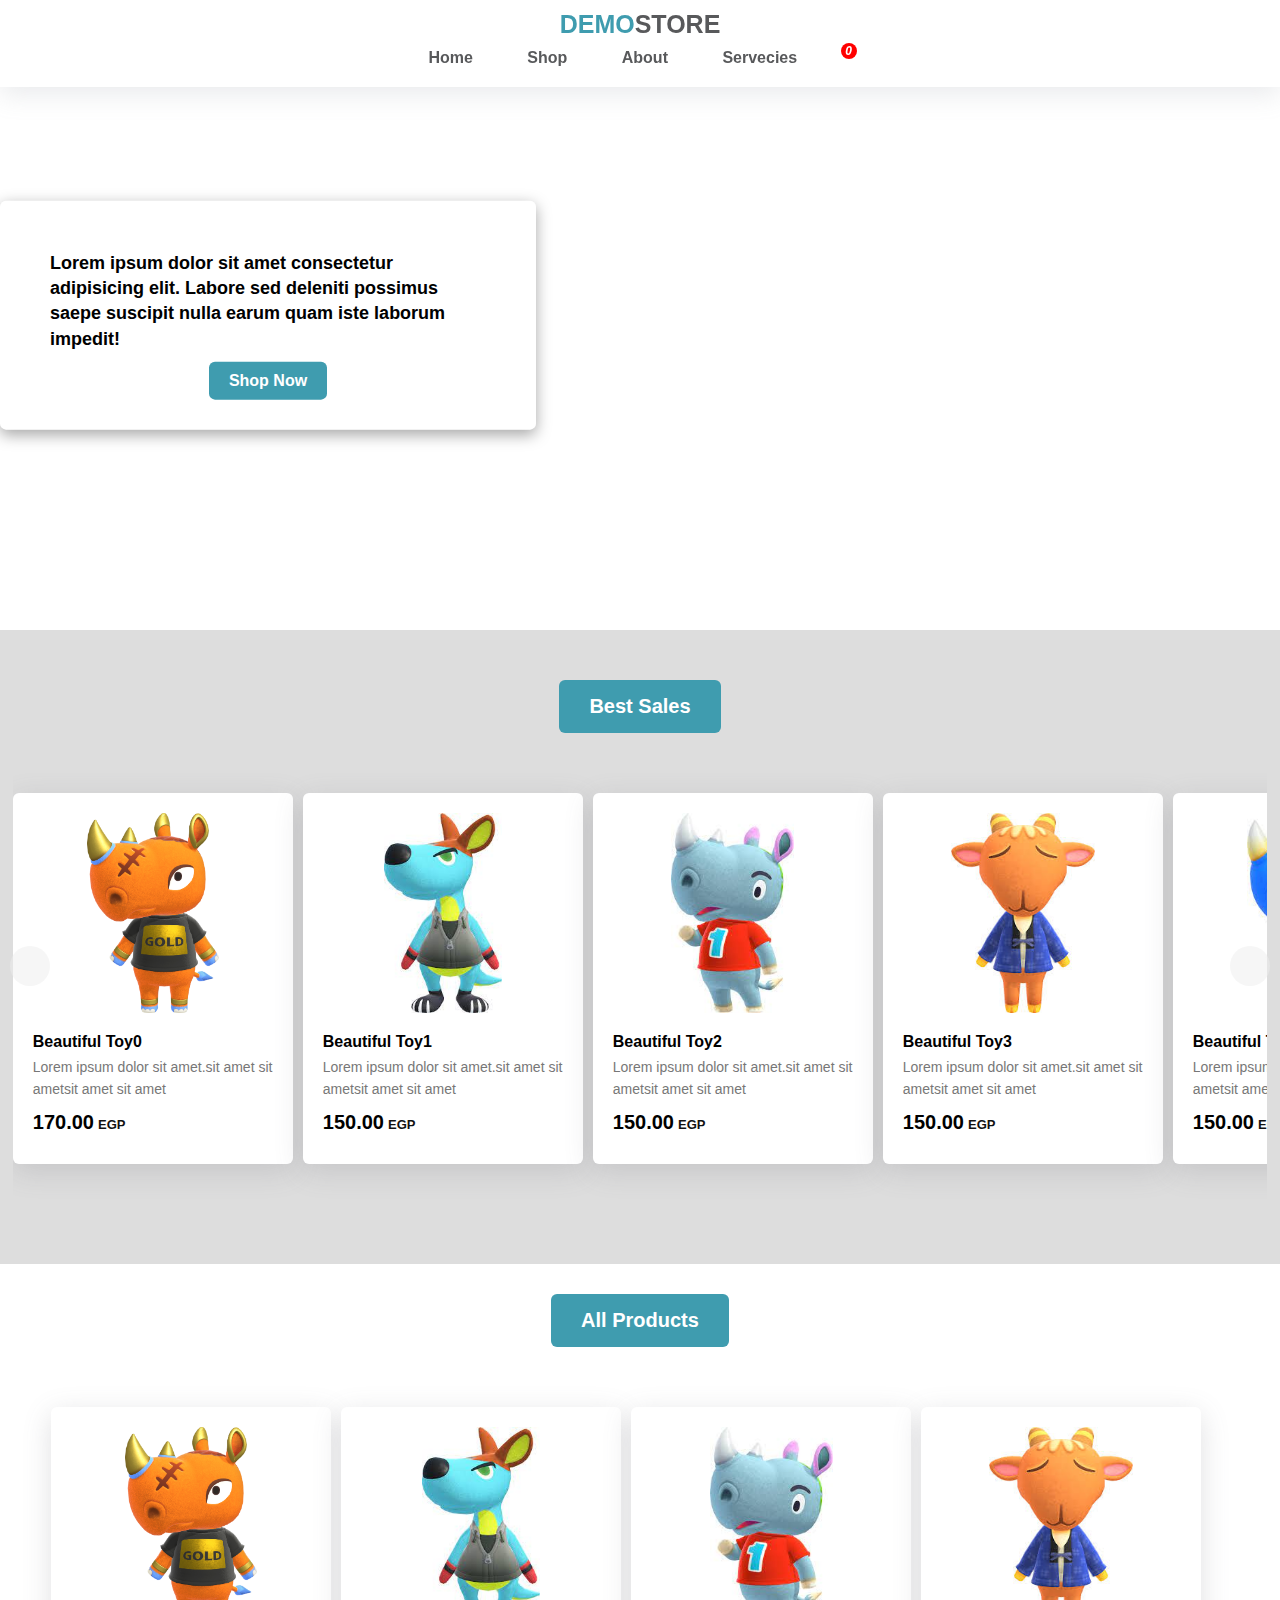
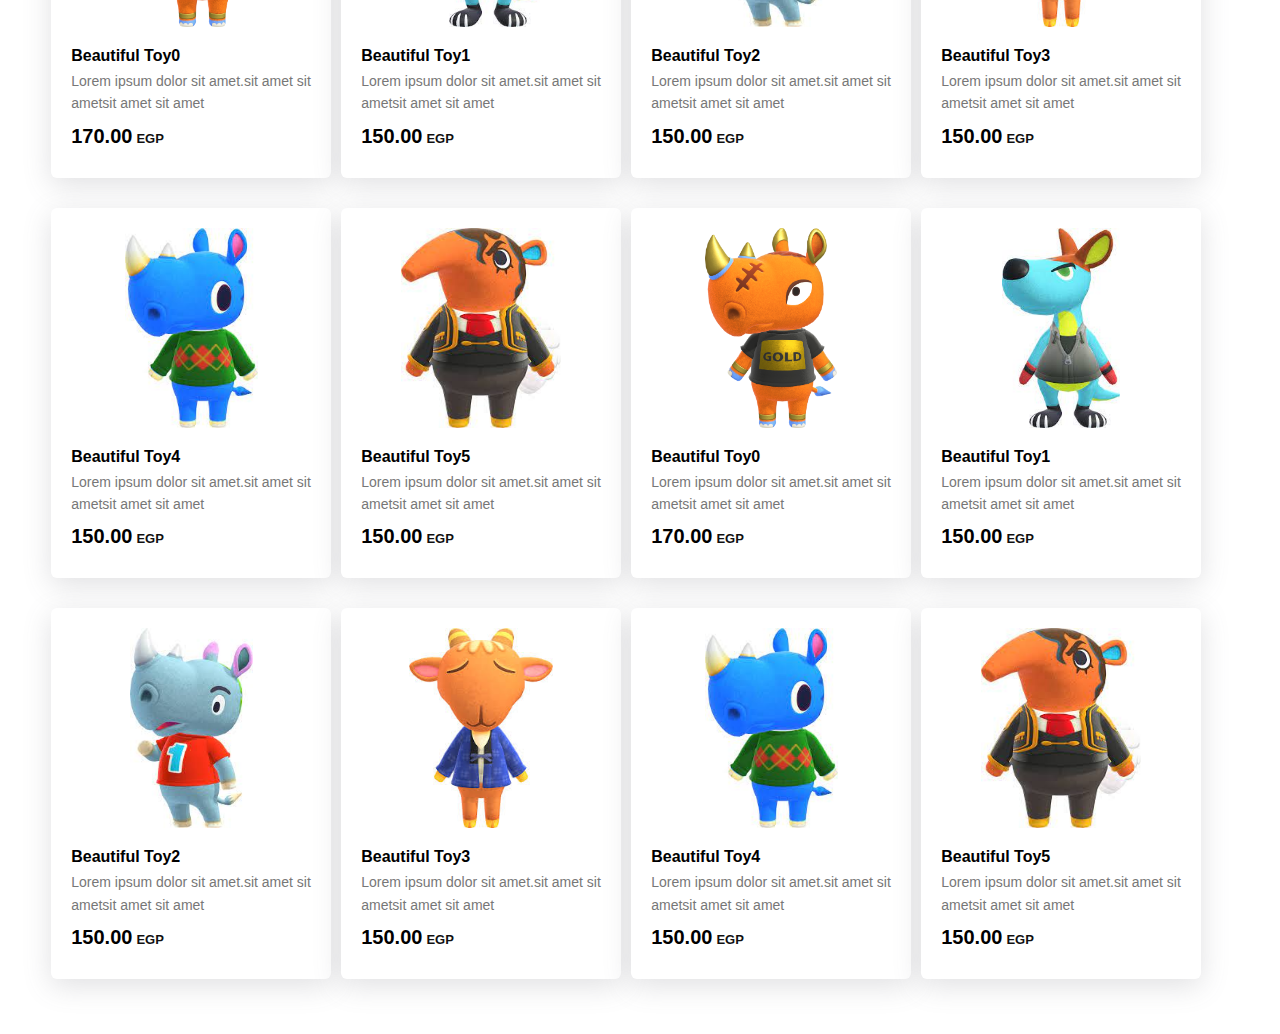
==== index.html @ b31e393c "all files" ====
<!DOCTYPE html>
<html lang="en">

<head>
    <meta charset="UTF-8">
    <meta http-equiv="X-UA-Compatible" content="IE=edge">
    <meta name="viewport" content="width=device-width, initial-scale=1.0">
    <link rel="stylesheet" href="https://cdnjs.cloudflare.com/ajax/libs/font-awesome/6.2.1/css/all.min.css"
        integrity="sha512-MV7K8+y+gLIBoVD59lQIYicR65iaqukzvf/nwasF0nqhPay5w/9lJmVM2hMDcnK1OnMGCdVK+iQrJ7lzPJQd1w=="
        crossorigin="anonymous" referrerpolicy="no-referrer" />
    <link rel="stylesheet" href="./maincss/index.css">
    <title>Document</title>
</head>

<body>
    <div class="header">
        <a href="#" class="logo"><span>Demo</span>Store</a>
        <ul>
            <li><a href="index.html">Home</a></li>
            <li><a href="#">Shop</a></li>
            <li><a href="#">About</a></li>
            <li><a href="#">Servecies</a></li>
            
            <li><a href="#" class="cart-header ">
                 <i class="fa-solid fa-cart-shopping cart">
                    <span class="number-of-cart cart ">0</span>
                 </i></a>

            </li>
        </ul>
    </div>
    <div class="sec">
        <div class="text">
            <p>Lorem ipsum dolor sit amet consectetur adipisicing elit. Labore sed deleniti possimus saepe suscipit
                nulla earum quam iste laborum impedit!</p>
            <button class="shop-now">Shop Now</button>
        </div>

    </div>
    <div class="products-holder">
        <a href="#" class="best">Best Sales</a>
        <div class="products">
        </div>
        <i class="fa-solid fa-chevron-left left arrows "></i>
        <i class="fa-solid fa-chevron-right right arrows"></i>
    </div>
    <div class="quick-view">



    </div>
    <div class="main-cart">
        <span class="close" onclick="closeSideSection()">
            <i class="fa-solid fa-xmark "></i>
        </span>
        <div class="cart-items"></div>
        <div class="sub-total">
            <div class="total-info">
                <h1>Subtotal:</h1>
                <h1 class="final-total"></h1>
            </div>
            <hr>
            <div class="checkOut">
                <a  class="new">View Full Cart</a>
            </div>
        </div>

    </div>
    <div class="overlay" onclick="closeSideSection()"></div>
    <!-- <div class="products ">

    </div> -->

   <div class="clothes-sec">
       <button class="infoSec">All Products</button>
       <div class="products">
        
    </div>
   </div>
    <script>
        document.querySelector("a.cart-header").onclick=(e)=>{
            e.preventDefault();
        }
    </script>
    <script src="./mainjs/index.js"></script>

</body>

</html>
---- maincss/index.css ----
* {
  padding: 0;
  margin: 0;
  box-sizing: border-box;
  font-family: sans-serif;
}
html {
  scroll-behavior: smooth;
}

.header {
  display: flex;
  align-items: center;
  justify-content: space-between;
  padding: 10px 0;
  z-index: 1;
  background-color: #fff;
  margin: auto;
  flex-direction: column;
  box-shadow: rgba(149, 157, 165, 0.2) 0px 8px 24px;
  transition: 0.2s;
  position: fixed;
  top: 0;
  left: 0;
  width: 100%;
}
.header ul li a i {
  font-size: 22px;
  position: relative;
}

.header ul li a i .number-of-cart {
  position: absolute;
  background-color: red;
  width: 13px;
  height: 13px;
  border-radius: 50%;
  right: -5px;
  top: -10px;
  color: white;
  font-size: 12px;
  display: flex;
  align-items: center;
  justify-content: center;
  padding: 8px;
}
.logo {
  text-transform: uppercase;
  font-weight: 800;
  font-size: 25px;
  color: #58595b;
  margin-bottom: 10px;
}
.logo span {
  color: #3f9caf;
}

a {
  color: #58595b;
  text-decoration: none;
}
.header ul li {
  display: inline-block;
  margin: 0 25px 10px;
  font-weight: 600;
  position: relative;
}
@media (max-width: 767px) {
  .header {
    width: 100%;
  }
  .header ul {
    width: fit-content;
  }
  .header ul li {
    margin: 0 10px 5px;
    font-size: 15px;
  }
}
.sec {
  background-image: url(.//profitable-ecommerce-ideas.png);
  background-size: cover;

  width: 100%;
  height: 70vh;
  margin: auto;
  position: relative;
}
.sec .shape-1 {
  clip-path: polygon(25% 0%, 75% 0%, 100% 51%, 75% 100%, 19% 100%, 0% 50%);
}
@media (max-width: 767px) {
  .sec {
    width: 100%;
  }
  .sec .text {
    width: 90%;
    margin: auto;
    left: 50%;
    transform: translate(-50%, -50%);
    top: 50%;
  }
}
.text {
  width: 536px;
  top: 50%;
  transform: translateY(-50%);
  background-color: rgb(255 255 255 / 25%);
  padding: 50px 50px;
  position: absolute;
  color: black;
  line-height: 1.4;
  font-size: 18px;
  font-weight: 600;
  border-radius: 6px;
  box-shadow: rgba(0, 0, 0, 0.35) 0px 5px 15px;
}

.shop-now {
  border: none;
  outline: none;
  display: block;
  width: fit-content;
  margin: auto;
  padding: 10px 20px;
  border-radius: 6px;
  background-color: #3f9caf;
  color: white;
  font-weight: 800;
  font-size: 16px;
  text-transform: capitalize;
  margin-top: 10px;
  margin-bottom: -20px;
  cursor: pointer;
}

.products {
  /* padding: 0 15px; */
  margin-top: 50px;
  display: flex;
  overflow-y: auto;
  scroll-behavior: smooth;
  margin: auto;
  width: 98%;
  gap: 10px;
}
@media (max-width: 767px) {
  .products {
    width: 80%;
  }
}
/* @media (max-width: 991px) {
  .products {
   
  }
} */
.products::-webkit-scrollbar {
  display: none;
}
.products .box {
  padding: 20px;
  position: relative;
  box-shadow: rgba(100, 100, 111, 0.2) 0px 7px 29px 0px;
  /* flex-basis: 33%; */
  margin-top: 20px;
  margin-bottom: 50px;
  background-color: #fff;
  border-radius: 6px;
  flex: 0 0 auto;
  width: 280px;
  overflow: hidden;
}
.products .img {
  width: 80%;
  height: 200px;
  display: flex;
  align-items: center;
  justify-content: center;
  position: relative;
  margin: auto;
}
.products .img img {
  max-width: 90%;
  max-height: 100%;
}
.products .info {
  margin-top: 20px;
}
.products .info h2 {
  font-size: 16px;
  font-weight: 600;
  margin-bottom: 5px;
  text-transform: capitalize;
}
.products .info p {
  font-size: 14px;
  line-height: 1.6;
  color: #777;
}
.products .info span small {
  color: #111;
  font-size: 13px;
  margin-left: 4px;
}
.products-holder .best {
  display: block;
  width: fit-content;
  margin: auto;
  padding: 15px 30px;
  background-color: #3f9caf;
  color: #fff !important;
  border-radius: 6px;

  margin-bottom: 40px;
  font-weight: 600;
  font-size: 20px;
}
.products .info span {
  font-size: 20px;
  font-weight: 600;
  margin-bottom: 10px;
  margin-top: 10px;
  display: inline-block;
}
.products .info .cart {
  margin-bottom: 0;
  font-size: 14px;
  font-weight: 600;
}
.products-holder {
  position: relative;
  padding: 50px 0;
  background-color: #ddd;
}

.products-holder i.left {
  left: 10px;
}
.products-holder i.right {
  right: 10px;
}

.products-holder i.arrows {
  font-size: 25px;
  background: #eee;
  width: 40px;
  height: 40px;
  border-radius: 50%;
  display: flex;
  align-items: center;
  justify-content: center;
  position: absolute;
  top: 53%;
  transform: translateY(-50%);
  opacity: 0.5;
  cursor: pointer;
}

.products-holder:hover i.arrows {
  opacity: 1;
}

.add-to-cart {
  position: absolute;
  right: -50px;
  top: 70px;
  width: 40px;

  align-items: center;
  justify-content: center;
  transition: 0.3s;
  color: black;
  font-size: 20px;
  display: flex;
  flex-direction: column;
  gap: 20px;
}
.infoSec {
  display: block;
  width: fit-content;
  margin: auto;
  padding: 15px 30px;
  background-color: #3f9caf;
  color: #fff !important;
  border-radius: 6px;
  margin-bottom: 40px;
  font-weight: 600;
  font-size: 20px;
  margin-top: 30px;
  border: none;
}
.add-to-cart i {
  box-shadow: rgba(0, 0, 0, 0.1) 0px 10px 15px -3px,
    rgba(0, 0, 0, 0.05) 0px 4px 6px -2px;
  width: 30px;
  height: 30px;
  border-radius: 50%;
  display: flex;
  align-items: center;
  justify-content: center;
  cursor: pointer;
}

.box:hover .add-to-cart {
  right: 5px;
}

.items span {
  display: none;
  background-color: #111;
  color: white;
  width: 90px;
  font-size: 13px;
  text-align: center;
  padding: 5px;
  left: -95px;
  position: absolute;
  transition: 0.3s;
}
.items span::after {
  content: "";
  border: 8px solid;
  border-color: transparent;
  border-left-color: #111;
  position: absolute;
  right: -16px;
}
.items {
  display: flex;
  align-items: center;
  justify-content: space-between;
  transition: 0.3s;
}

.items:hover span {
  display: block;
}

.quick-view,
.main-cart {
  height: 100%;
  width: 0;
  position: fixed;
  top: 0;
  right: -100px;
  background-color: #4392a8;
  z-index: 99999;
  transition: 0.3s;
  box-shadow: rgba(0, 0, 0, 0.35) 0px 5px 15px;
  overflow: auto;
}
.main-cart .content {
  background-color: white;
  margin-top: 50px;
  width: 80%;
  margin: 10px auto;
  padding: 20px;
  position: relative;
  border-radius: 6px;
}
.main-cart .content .head {
  /* display: flex;
  justify-content: space-between;
  align-items: center; */
  align-items: center;
  display: grid;
  grid-template-columns: repeat(3, 2fr);
}
.main-cart .content .head h1 {
  font-size: 18px;

  grid-area: 1/ 2 / 2 /4;
}
.main-cart .content img {
  width: 70px;
  height: 100%;
  grid-area: 1/1/3/1;
}
.main-cart .content p {
  width: 80%;
}
.main-cart .cart-items {
  margin-top: 50px;
}
.main-cart .content .inputs input {
  width: 40px;
  /* border: none; */
  /* outline: none; */
  /* background-color: #d45456; */
  padding: 3px;
  border-radius: 6px;
  border-color: #0000005e;
}
input[type="number"]::-webkit-inner-spin-button,
input[type="number"]::-webkit-outer-spin-button {
  opacity: 1;
}
.main-cart .cart-price {
  font-size: 12px;
  color: #777;
}
.main-cart .subTotal {
  display: flex;
  justify-content: space-between;
  align-items: center;
  padding: 8px 10px 0 10px;
}
.main-cart .full-price {
  font-size: 15px;
  margin-left: 10px;
}
.quick-view span.close,
.main-cart span.close {
  width: 30px;
  height: 30px;
  display: flex;
  align-items: center;
  justify-content: center;
  box-shadow: rgb(0 0 0 / 35%) 0px 5px 15px;
  background-color: #ff00006e;
  color: white;
  font-size: 25px;
  border-radius: 6px;
  position: absolute;
  left: 5px;
  cursor: pointer;
  margin-top: 5px;
}

.quick-view .content {
  display: flex;
  align-items: center;
  justify-content: center;
  width: 80%;
  margin: auto;
  margin-top: 100px;
  flex-direction: column;
  border: 1px dotted #5444;
  border-radius: 6px;
  text-align: center;
  background-color: #fff;
  padding: 30px 30px 0 30px;
  position: relative;
}
.quick-view .content::before {
  content: "";
  width: 20%;
  height: 17px;
  position: absolute;
  background: #c4ad0b;
  top: 0;
  left: -23px;
  transform: rotate(320deg);
  border: 1px solid #00000017;
}
.quick-view .content::after {
  content: "";
  width: 20%;
  height: 17px;
  position: absolute;
  background: #c4ad0b;
  top: 0;
  left: -23px;
  transform: rotate(-320deg);
  border: 1px solid #00000017;
}
.content img {
  width: 80px;
}

.content h1 {
  text-transform: capitalize;
  margin: 10px 0;
}
.content p {
  max-width: 300px;
  color: #777;
  font-size: 17px;
  line-height: 1.4;
  margin-bottom: 10px;
}
.content span {
  font-size: 25px;
  font-weight: 700;
}
.content span small {
  font-size: 13px;
  margin-left: 3px;
  color: #222;
}
.quick-view .content .info {
  max-width: 350px;
  line-height: 1.5;
}

.overlay {
  position: fixed;
  top: 0;
  left: 0;
  background-color: rgb(0 0 0 / 60%);
  width: 100%;
  height: 100%;
  cursor: pointer;
  display: none;
  z-index: 1999;
}

.btns {
  display: flex;
  width: 100%;
  padding: 20px;
  gap: 20px;
  justify-content: center;
  align-items: center;
}
button,
a,
p,
h1,
h2,
h3 {
  font-family: sans-serif;
}

.btns button {
  border: none;
  outline: none;
  background: #4392a8;
  color: white;
  padding: 12px 20px;
  font-size: 12px;
  font-weight: 600;
  font-family: sans-serif;
  border-radius: 6px;
  cursor: pointer;
}
.inputs {
  display: flex;
  align-items: center;

  grid-area: 2/2/2/4;
}
.units-numer {
  border: 1px solid;
  padding: 0 10px;
  border-radius: 6px;
  margin: 0 8px;
}
.minus {
  width: 20px;
  height: 20px;
  background: #4392a8;
  border-radius: 50%;
  display: flex;
  align-items: center;
  justify-content: center;
  color: white;
  font-size: 19px;
  font-weight: 900;
  cursor: pointer;
}
.plus {
  width: 20px;
  height: 20px;
  background: #4392a8;
  border-radius: 50%;
  display: flex;
  align-items: center;
  justify-content: center;
  color: white;
  font-size: 19px;
  font-weight: 900;
  margin-right: 8px;
  cursor: pointer;
}

.main-cart .sub-total {
  background-color: #fff;
  width: 80%;
  margin: auto;
  position: relative;
  bottom: -8px;
  left: 40%;
  transform: translateX(-50%);
  border-radius: 6px;
  padding: 10px;
  margin-bottom: 20px;
}
.total-info {
  display: flex;
  align-items: center;
  justify-content: space-between;
  margin: 10px;
}
.main-cart .sub-total h1 {
  font-size: 20px;
}

.main-cart .sub-total .final-total small {
  font-size: 14px;
  color: #222;
}

.checkOut {
  display: flex;
  align-items: center;
  justify-content: space-around;
  margin-top: 10px;
}

.checkOut a {
  background: #4392a8;
  color: white;
  padding: 8px 20px;
  border-radius: 6px;
  font-size: 14px;
  font-weight: 700;
  text-transform: uppercase;
}

.removeitemcart {
  width: 30px;
  height: 30px;
  display: flex;
  align-items: center;
  justify-content: center;
  box-shadow: rgb(0 0 0 / 35%) 0px 5px 15px;
  background-color: #4392a8;
  color: white;
  font-size: 25px;
  border-radius: 6px;
  position: absolute;
  right: 10px;
  cursor: pointer;

  top: 5px;
}

.empty {
  text-align: center;
  color: white;
}
.clothes-sec {
  height: 100vh;
}
.clothes-sec .products {
  flex-wrap: wrap;
  overflow: unset;
  width: 92%;
  margin: auto;
  padding-bottom: 55px;
}
.clothes-sec .products .box {
  margin-bottom: 0;
}
@media (max-width: 767px) {
  .clothes-sec .products {
    width: 73%;
    padding-bottom: 55px;
  }
}
@media (max-width: 991px) {
  .clothes-sec .products {
    width: 95%;
    padding-bottom: 210px;
  }
  .clothes-sec .products .box {
    margin: auto;
  }
}

/* /////cart-page///////////// */
.cart-content {
  padding: 150px 0;

  height: 100vh;
  position: relative;
}

.cont-hold-big {
  border: 1px solid #c4ad0b3d;
  flex: 1;
  padding: 15px;
  background: #fff;
  border-radius: 6px;
  box-shadow: rgba(149, 157, 165, 0.2) 0px 8px 24px;
}
.content-holder .product-cart:not(:last-child) {
  border-bottom: 1px solid #ddd;
}
.heads {
  width: fit-content;
  margin: auto;
  margin: 10px auto;
  border-bottom: 1px solid #ddd;
  padding: 10px;
  color: #000c;
}
.content-holder .product-cart {
  padding: 10px;
  width: 80%;
  position: relative;

  display: flex;
  align-items: center;
  justify-content: space-between;
  margin: auto;
}

.content-holder .product-cart .prod-info {
  flex: 1;
  display: flex;
  align-items: center;
  justify-content: space-around;
}
.cart-cont-main {
  display: flex;
  width: 95%;
  margin: auto;
  justify-content: space-between;
  gap: 30px;
}
.content-holder .prod-img {
  width: 80px;
  height: 80px;
}
.content-holder .prod-img img {
  width: 80px;
  height: 80px;
}

.prod-info .units {
  display: flex;
  align-items: center;
  margin-top: 5px;
}
.prod-info .units .icon {
  width: 20px;
  height: 20px;
  background: #4392a8;
  border-radius: 50%;
  display: flex;
  align-items: center;
  justify-content: center;
  color: white;
  font-size: 19px;
  font-weight: 900;
  margin: 0 10px;
  cursor: pointer;
}
.content-holder {
  overflow: auto;
  height: 350px;
}
.cart-cont-main .cart-price {
  width: 350px;
  background-color: #fff;
  border-radius: 6px;
  padding: 20px;

  border: 1px solid #c4ad0b3d;
  box-shadow: rgba(149, 157, 165, 0.2) 0px 8px 24px;
}

.cart-price h1 {
  margin: 0;
  text-align: center;
  font-family: sans-serif;
  font-size: 23px;
  font-weight: 700;

  border-bottom: 1px solid #ddd;
  padding-bottom: 5px;
}

.cart-price .sub-total,
.shipping-info,
.cart-total {
  display: flex;
  align-items: center;
  justify-content: space-between;
  padding: 20px;

  flex-wrap: wrap;
  border-bottom: 1px solid #ddd;
}
.shipping-info {
  border-bottom: none;
}
.shiping span {
  color: #777;
}

.shipping-to {
  text-align: center;
  border-bottom: 1px solid #ddd;
  padding-bottom: 10px;
}
.shipping-to strong {
  color: #3f9caf;
  text-transform: capitalize;
  font-size: 18px;
}

.shipping-to p {
  margin-bottom: 5px;
}
.shipping-to a {
  color: #3f9caf;
  display: block;
}
.shipping-to input {
  border: none;
  outline: none;
  background: #fff;
  padding: 5px;
  border-radius: 6px;
  margin-top: 10px;
  border-bottom: 1px solid #0000003d;
  box-shadow: rgb(149 157 165 / 20%) 0px 8px 24px;
  width: 70%;
  text-align: center;
}

.shipping-to .update,
.cart-price .checkout {
  display: block;
  margin: auto;
  margin-top: 10px;
  border: none;
  outline: none;
  background-color: #3f9caf;
  color: white;
  padding: 5px 15px;
  border-radius: 6px;
  font-size: 18px;
  text-transform: capitalize;
  cursor: pointer;
}
.shipping-to form {
  display: none;
  margin: 10px 0;
  transition: 0.3s;
}
.cart-total {
  border: none;
}

.cart-price .checkout {
  margin-top: -10px;
  padding: 10px 25px;
  font-size: 20px;
  font-weight: 600;
}

.removeitemcart.two {
  color: black;
  background: none;
  font-size: 19px;
  border-radius: 50%;
  width: 30px;
  height: 30px;
  box-shadow: none;
  position: inherit;
}

/* *****checkout******* */

.checkoutPage {
  padding-top: 100px;
  height: 100vh;
}
.checkout-container {
  width: 100%;
  padding: 30px;
  display: flex;
  align-items: center;
  gap: 30px;
}
input::-webkit-outer-spin-button,
input::-webkit-inner-spin-button {
  -webkit-appearance: none;
  margin: 0;
}

/* Firefox */
input[type="number"] {
  -moz-appearance: textfield;
}
.check-form {
  flex-basis: 65%;
  background-color: #fff;
  box-shadow: rgba(149, 157, 165, 0.2) 0px 8px 24px;
  border-radius: 6px;
  padding: 20px;
}
.check-form form {
  display: flex;
  flex-direction: column;
}
.check-form form input {
  width: 60%;
  margin: auto;
  background-color: #fff;
  border: none;
  outline: none;
  text-align: center;
  padding: 10px;
  border-radius: 6px;
  border: 1px solid #3f9caf58;
  margin-bottom: 15px;
}

.check-form form a {
  display: block;
  text-align: center;
  margin-bottom: 10px;
  color: #3f9caf;
  font-size: 13px;
}

.check-form form button {
  display: block;
  width: fit-content;
  margin: auto;
  border: none;
  background-color: #3f9caf;
  color: white;
  padding: 10px 25px;
  border-radius: 6px;
  font-weight: 600;
  font-size: 20px;
  cursor: pointer;
}

.check-info {
  flex-basis: 30%;
  background-color: #fff;
  box-shadow: rgba(149, 157, 165, 0.2) 0px 8px 24px;
  border-radius: 6px;
  padding: 20px;
}

.check-info h1 {
  text-align: center;
  font-size: 22px;
  padding-bottom: 7px;
  border-bottom: 1px solid #ddd;
}
.check-info .check-stat,
.check-total {
  display: flex;
  margin: 10px 0;
  align-items: center;
  justify-content: space-between;
  border-bottom: 1px solid #ddd;
  padding-bottom: 10px;
}
.check-total {
  margin-bottom: 0;
  border: none;
  padding: 0;
}

.emptyPage {
  margin-top: 50px;
  text-align: center;
}

.fill {
  color: red;
  text-align: center;
  margin-top: 10px;
  font-size: 12px;
}

@media (max-width: 767px) {
  .cart-cont-main {
    flex-direction: column;
  }
  .product-cart {
    flex-direction: column;
  }
  .prod-info {
    flex-direction: column;
    margin-top: 10px;
  }
  .cart-cont-main .cart-price {
    margin-bottom: 55px;
  }
  .checkout-container {
    flex-direction: column-reverse;
  }
  .check-form {
    width: 100%;
  }
  .check-info {
    width: 100%;
  }
  .check-form form input {
    width: 90%;
  }
}
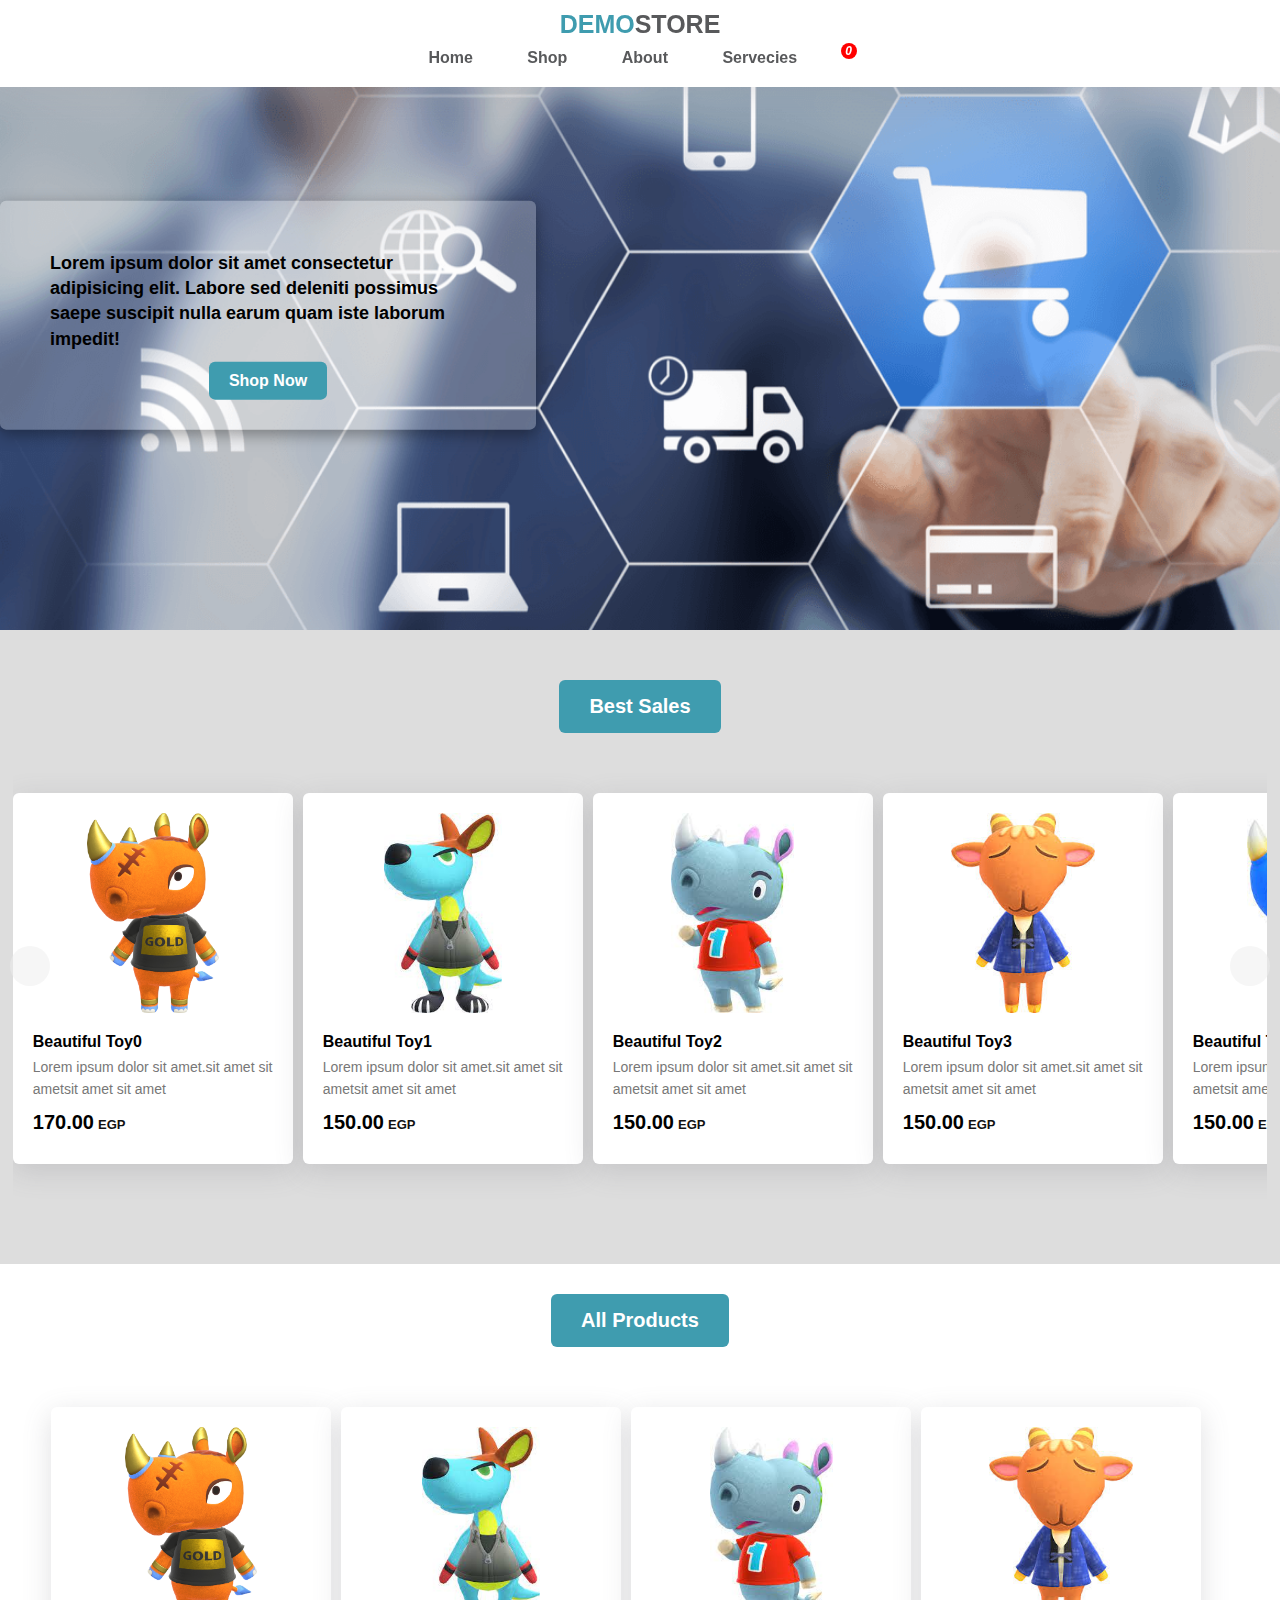
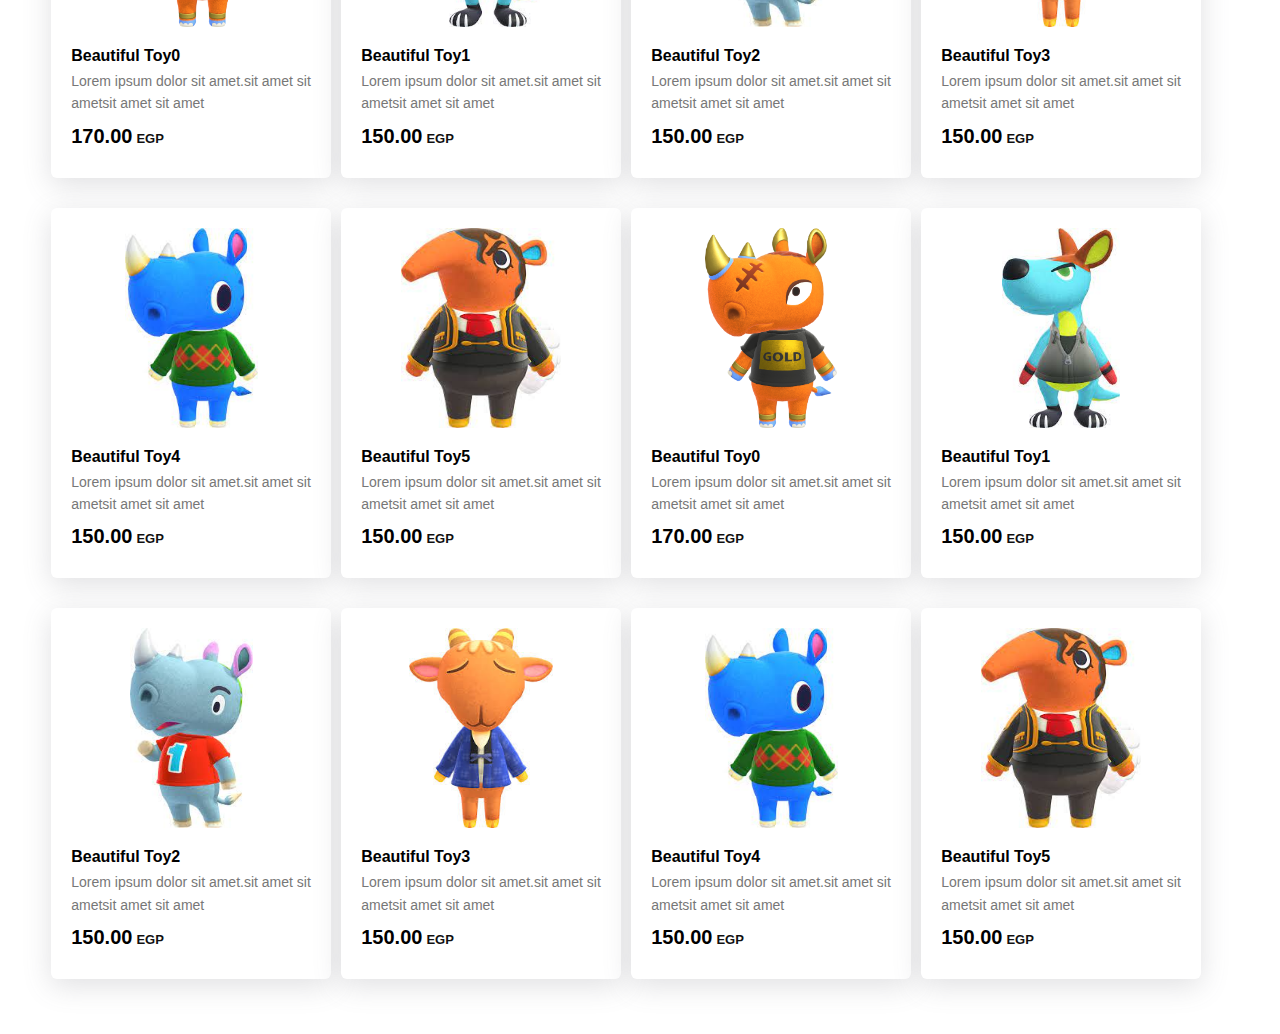
==== commit 1214f0a5: "new" ====
--- a/index.html
+++ b/index.html
@@ -9,7 +9,7 @@
         integrity="sha512-MV7K8+y+gLIBoVD59lQIYicR65iaqukzvf/nwasF0nqhPay5w/9lJmVM2hMDcnK1OnMGCdVK+iQrJ7lzPJQd1w=="
         crossorigin="anonymous" referrerpolicy="no-referrer" />
     <link rel="stylesheet" href="./maincss/index.css">
-    <title>Document</title>
+    <title>Demo Store</title>
 </head>
 
 <body>
--- a/maincss/index.css
+++ b/maincss/index.css
@@ -78,7 +78,7 @@
   }
 }
 .sec {
-  background-image: url(.//profitable-ecommerce-ideas.png);
+  background-image: url(../imgs/profitable-ecommerce-ideas.png);
   background-size: cover;
 
   width: 100%;
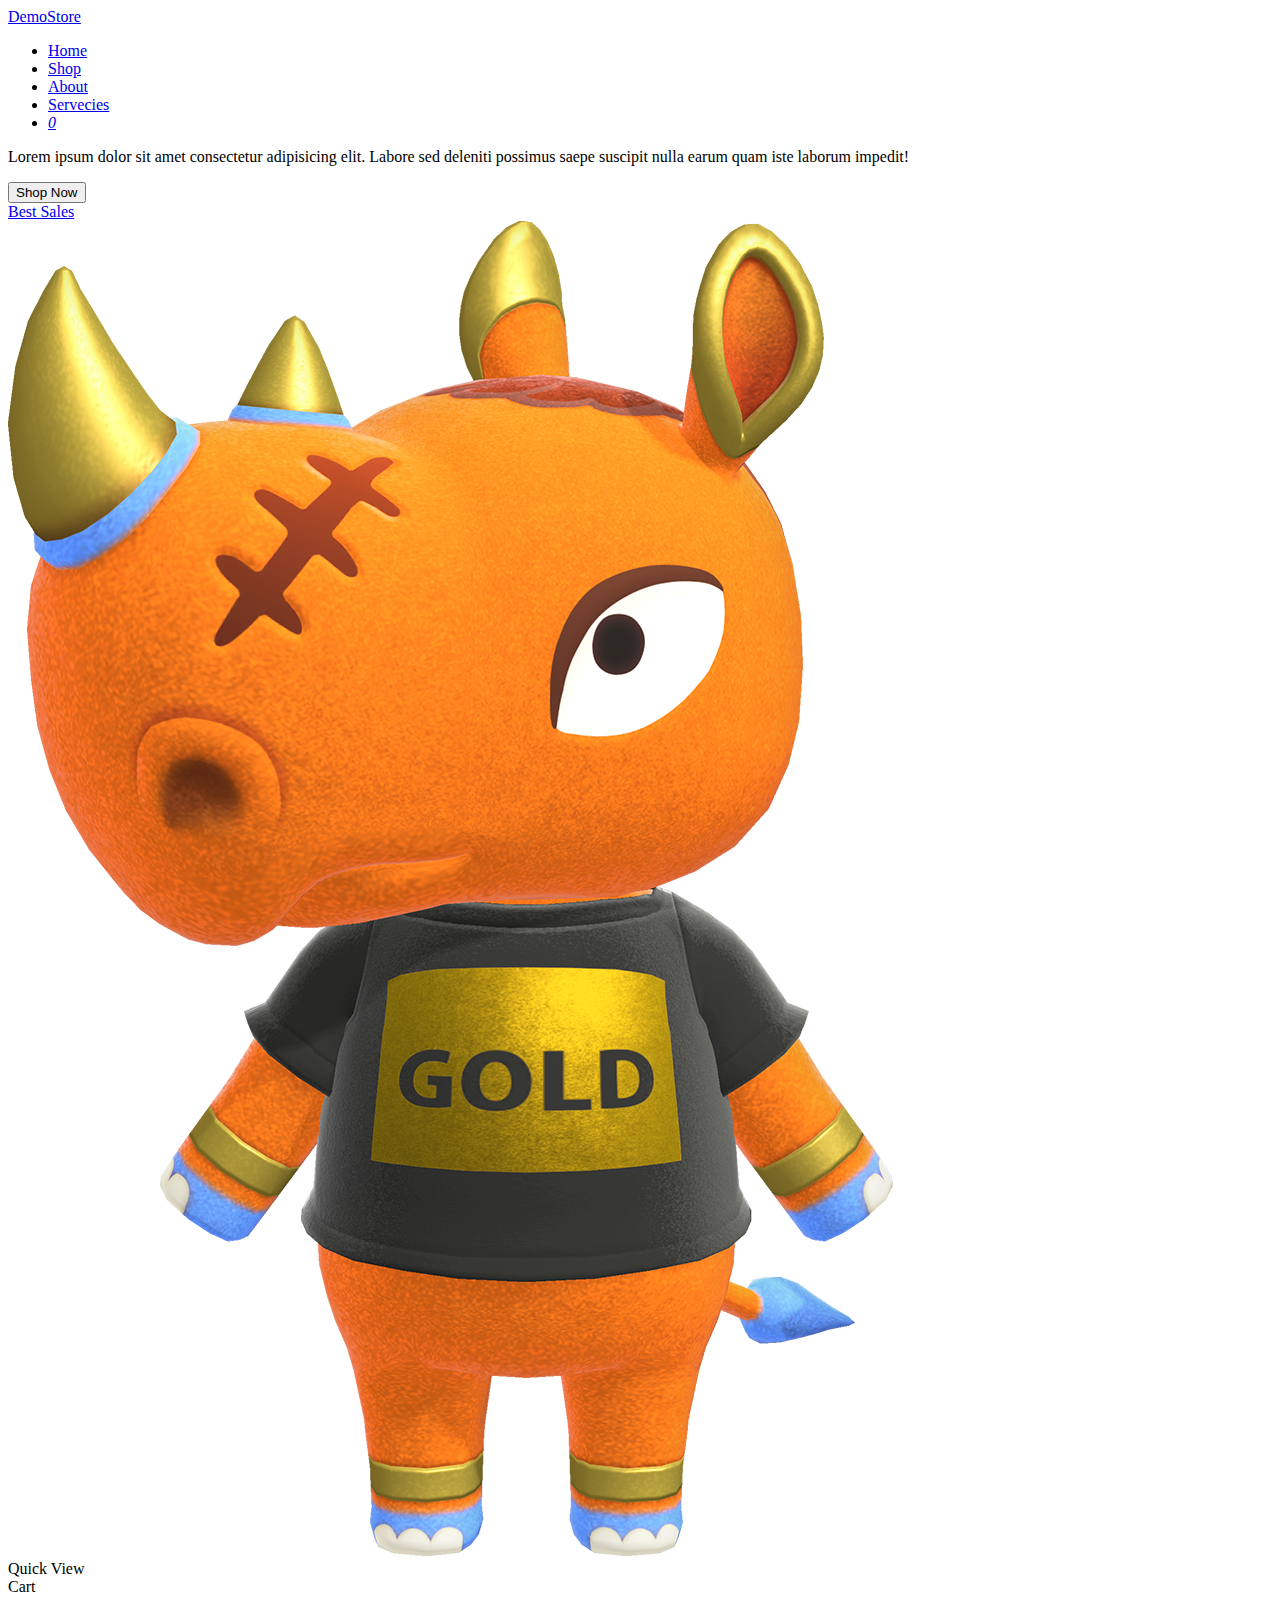
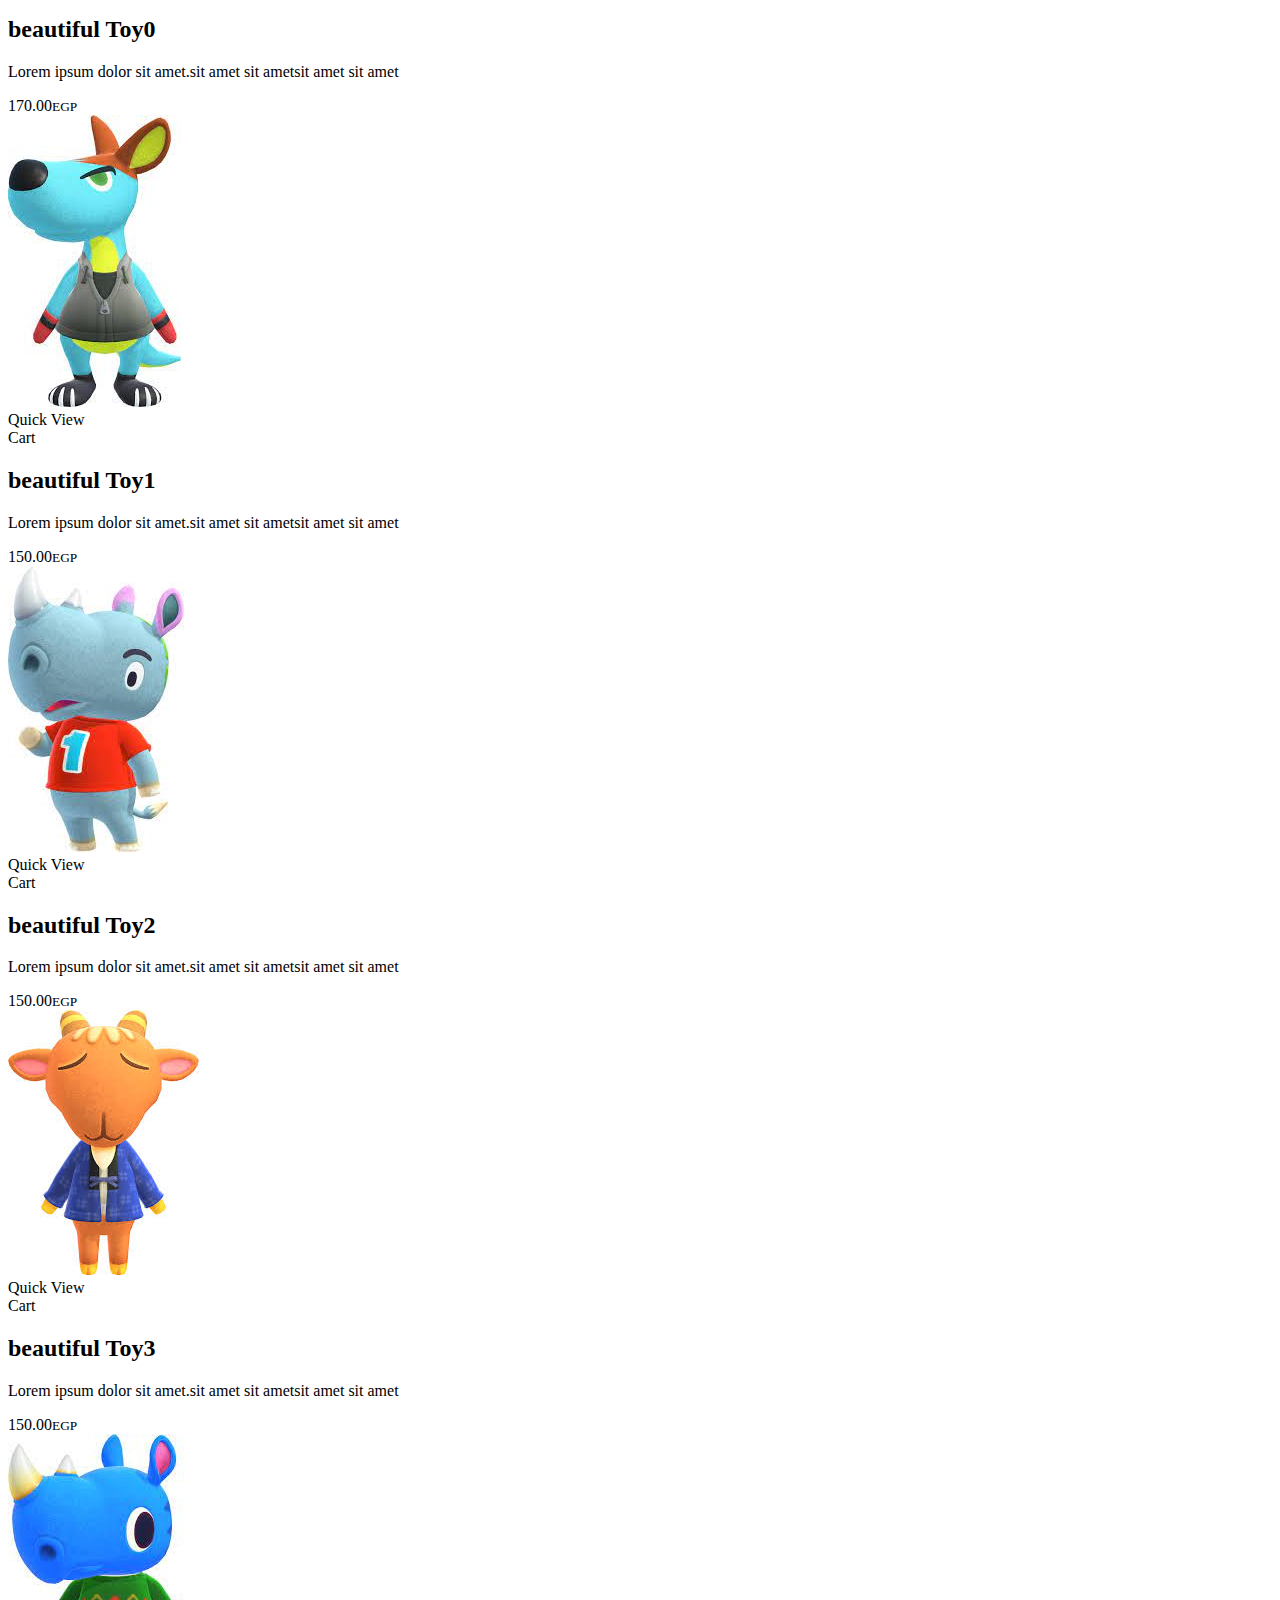
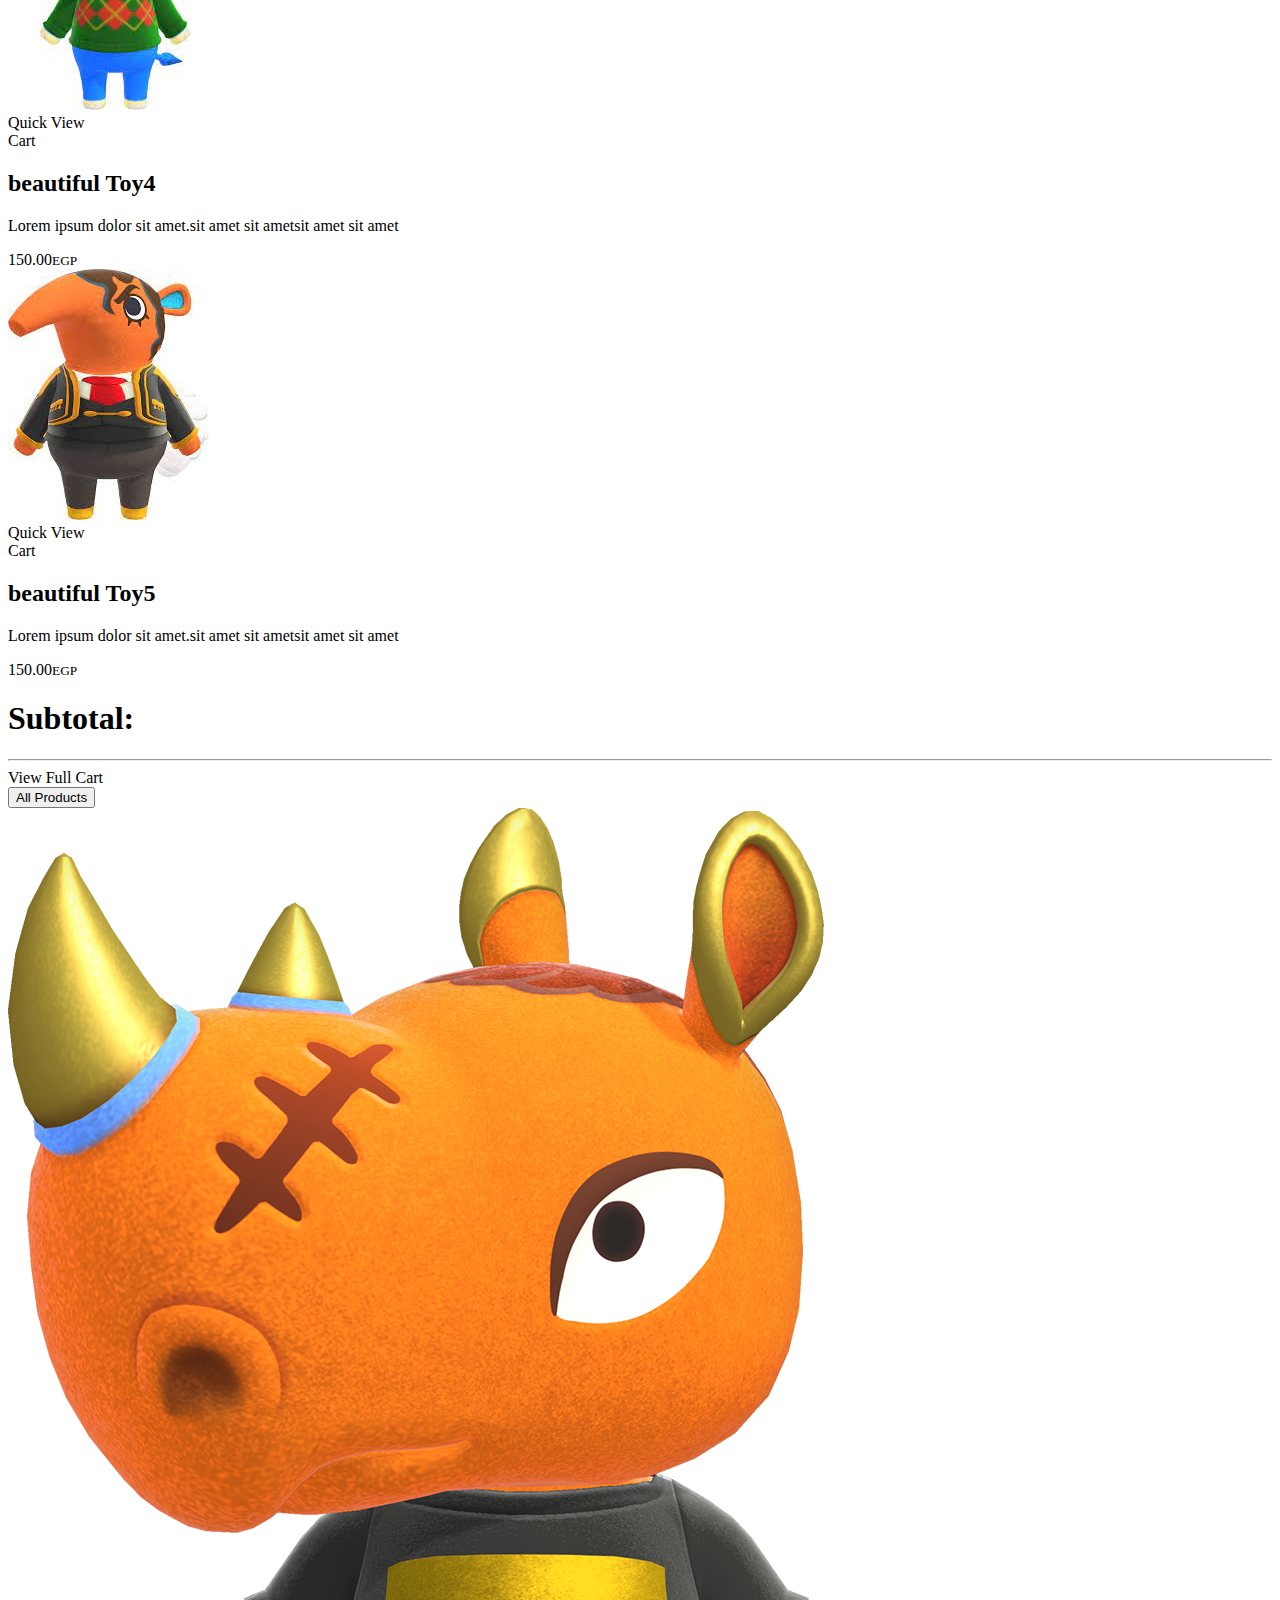
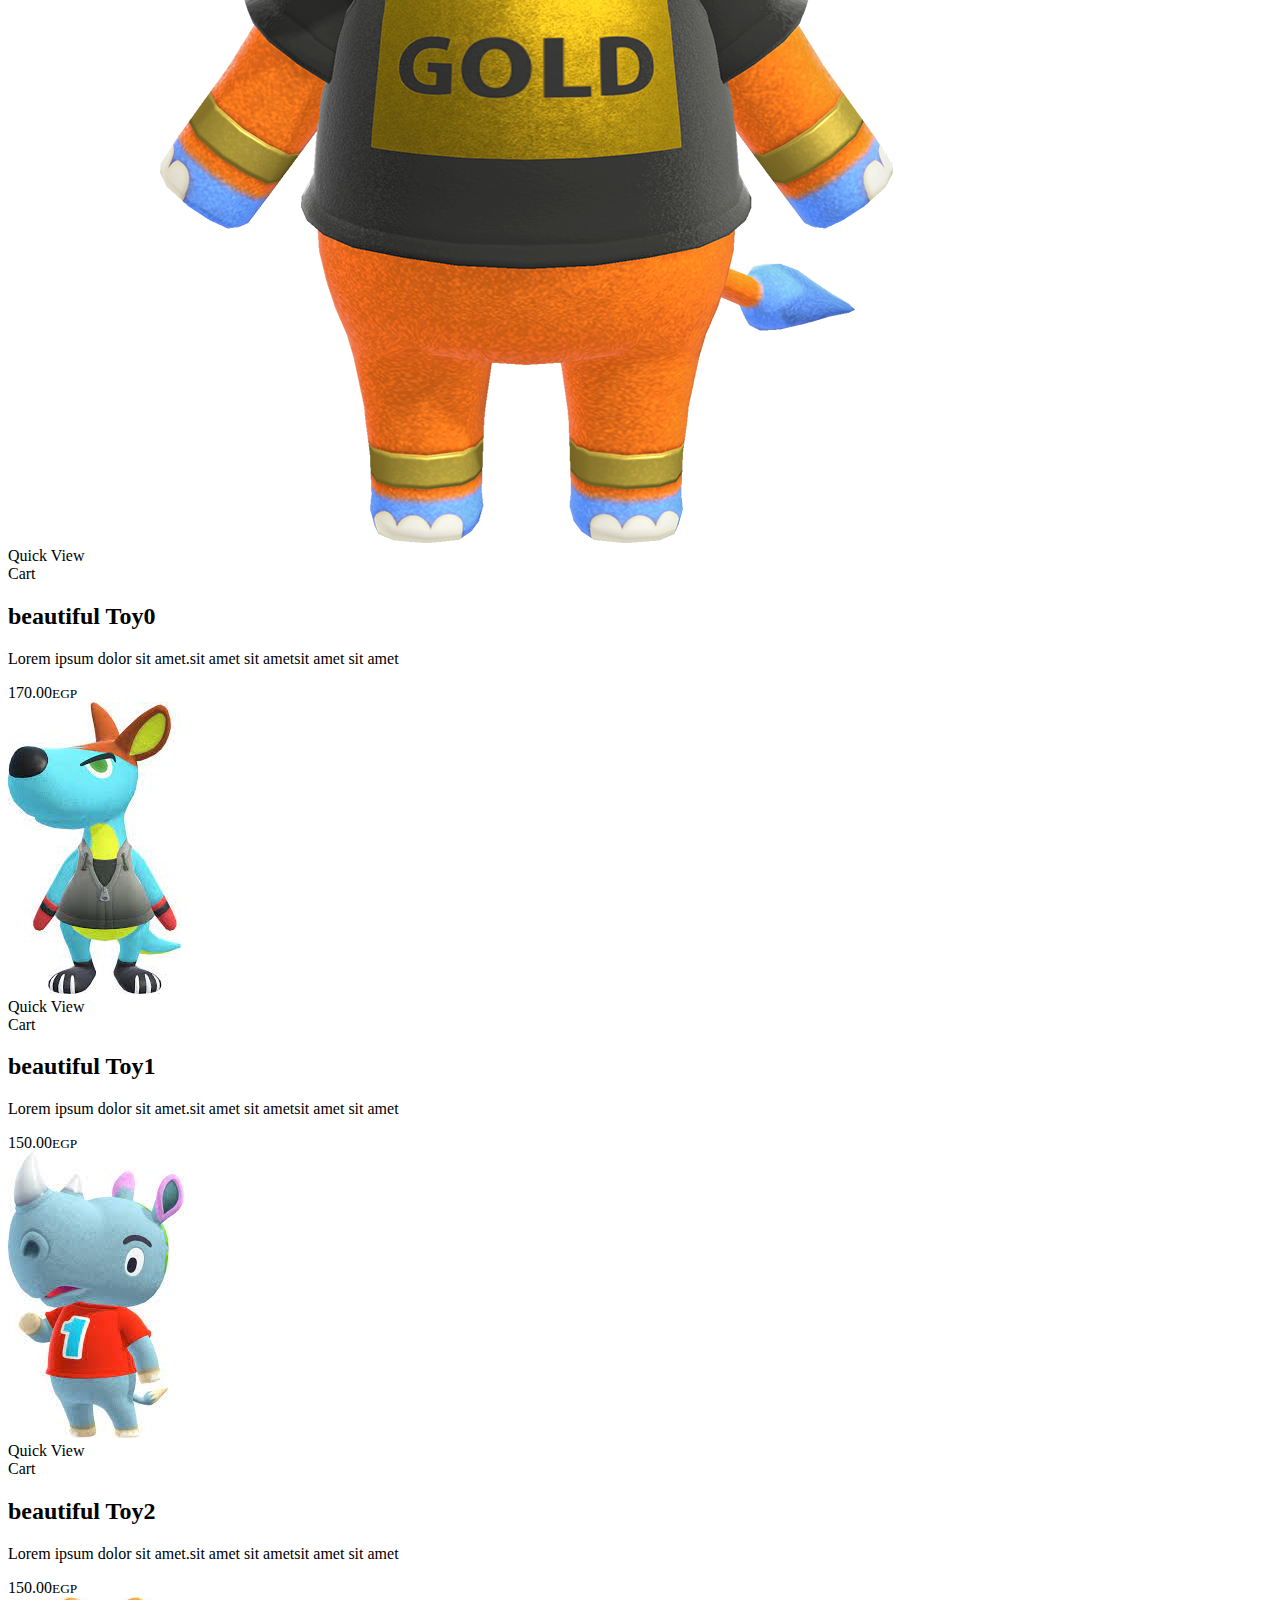
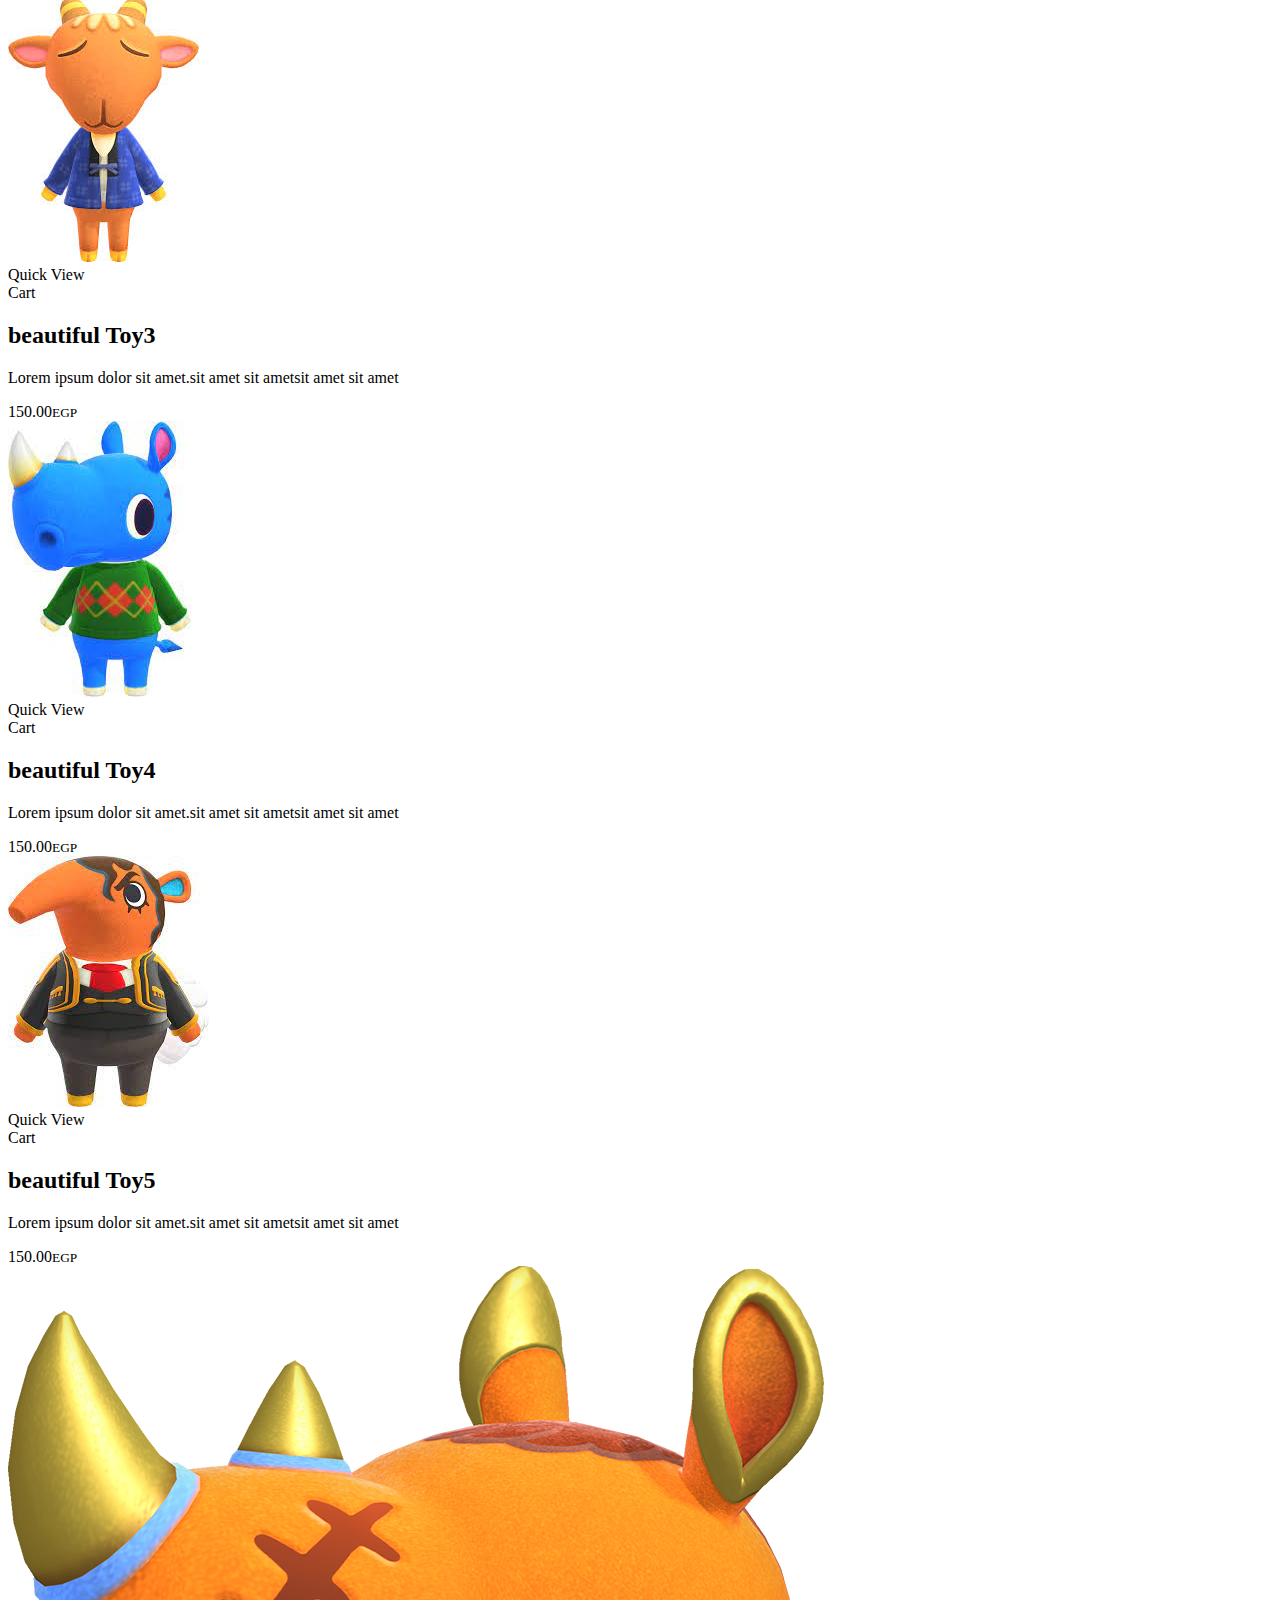
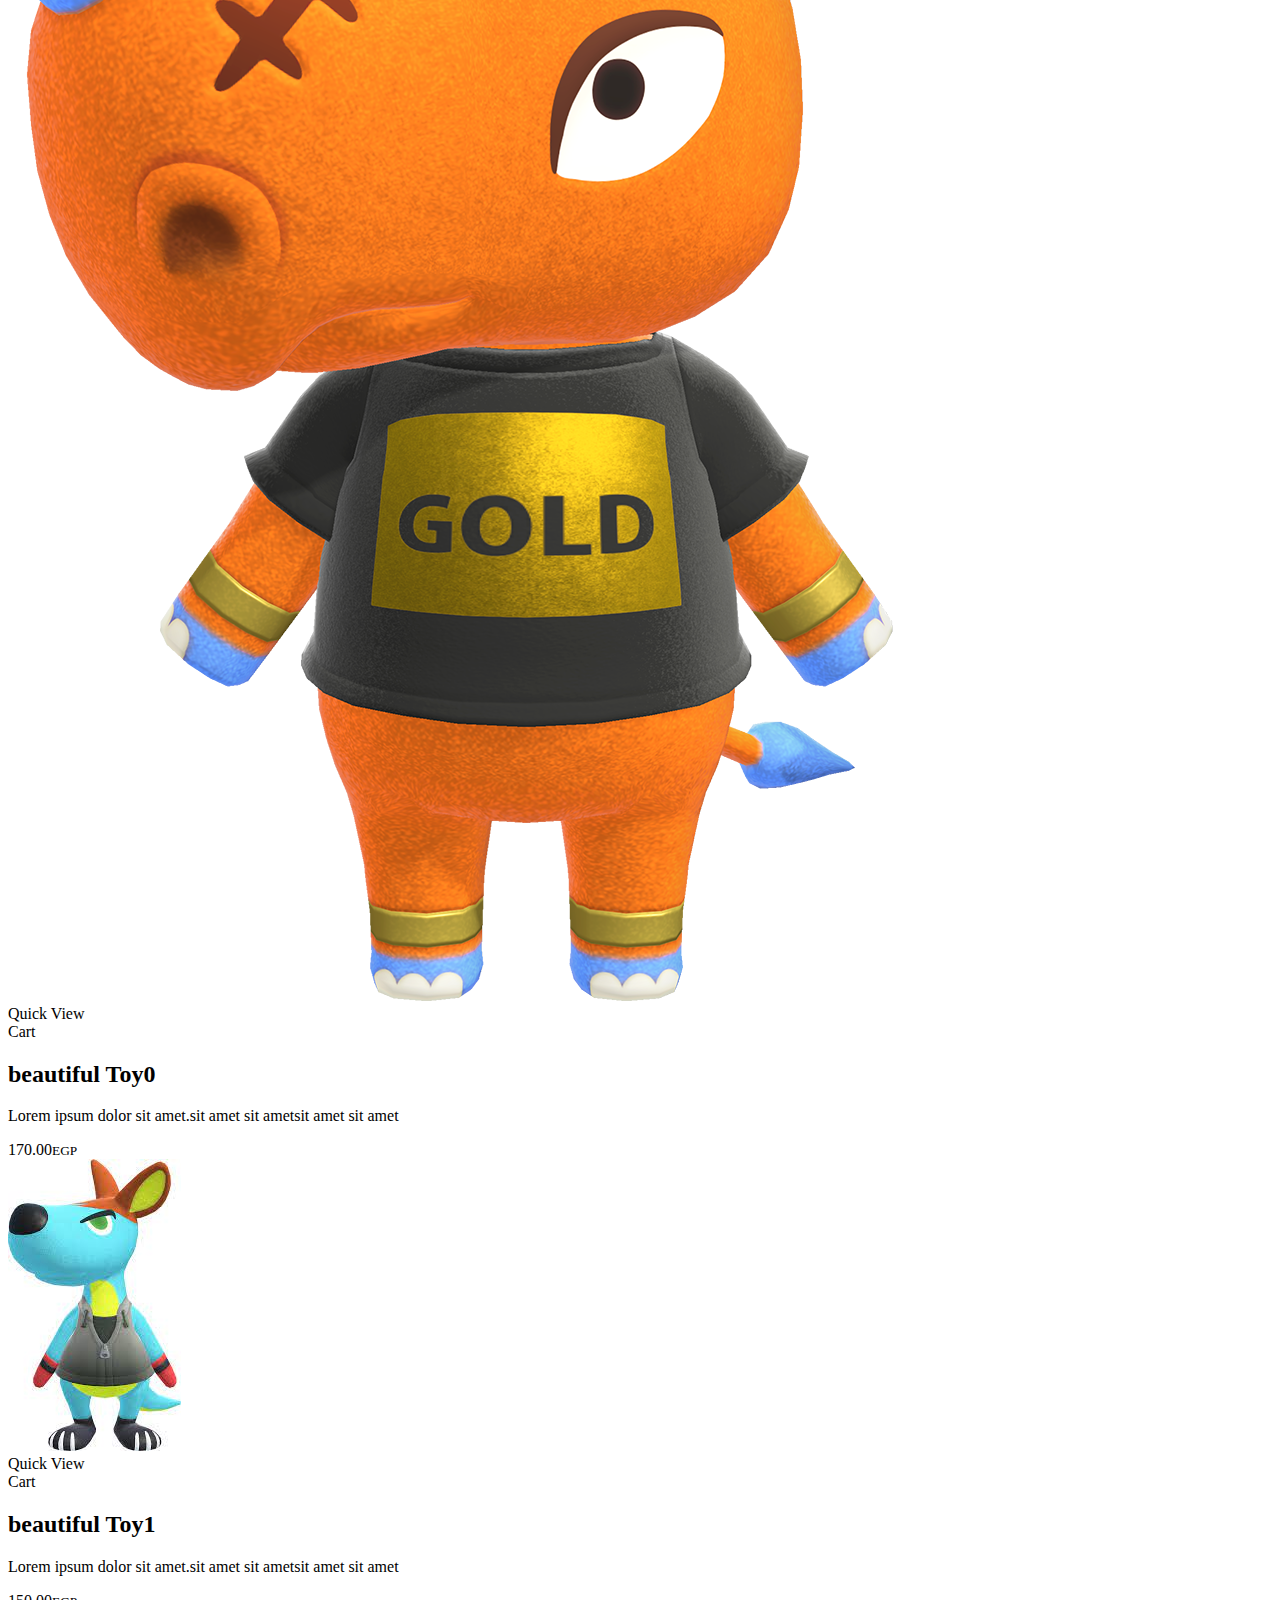
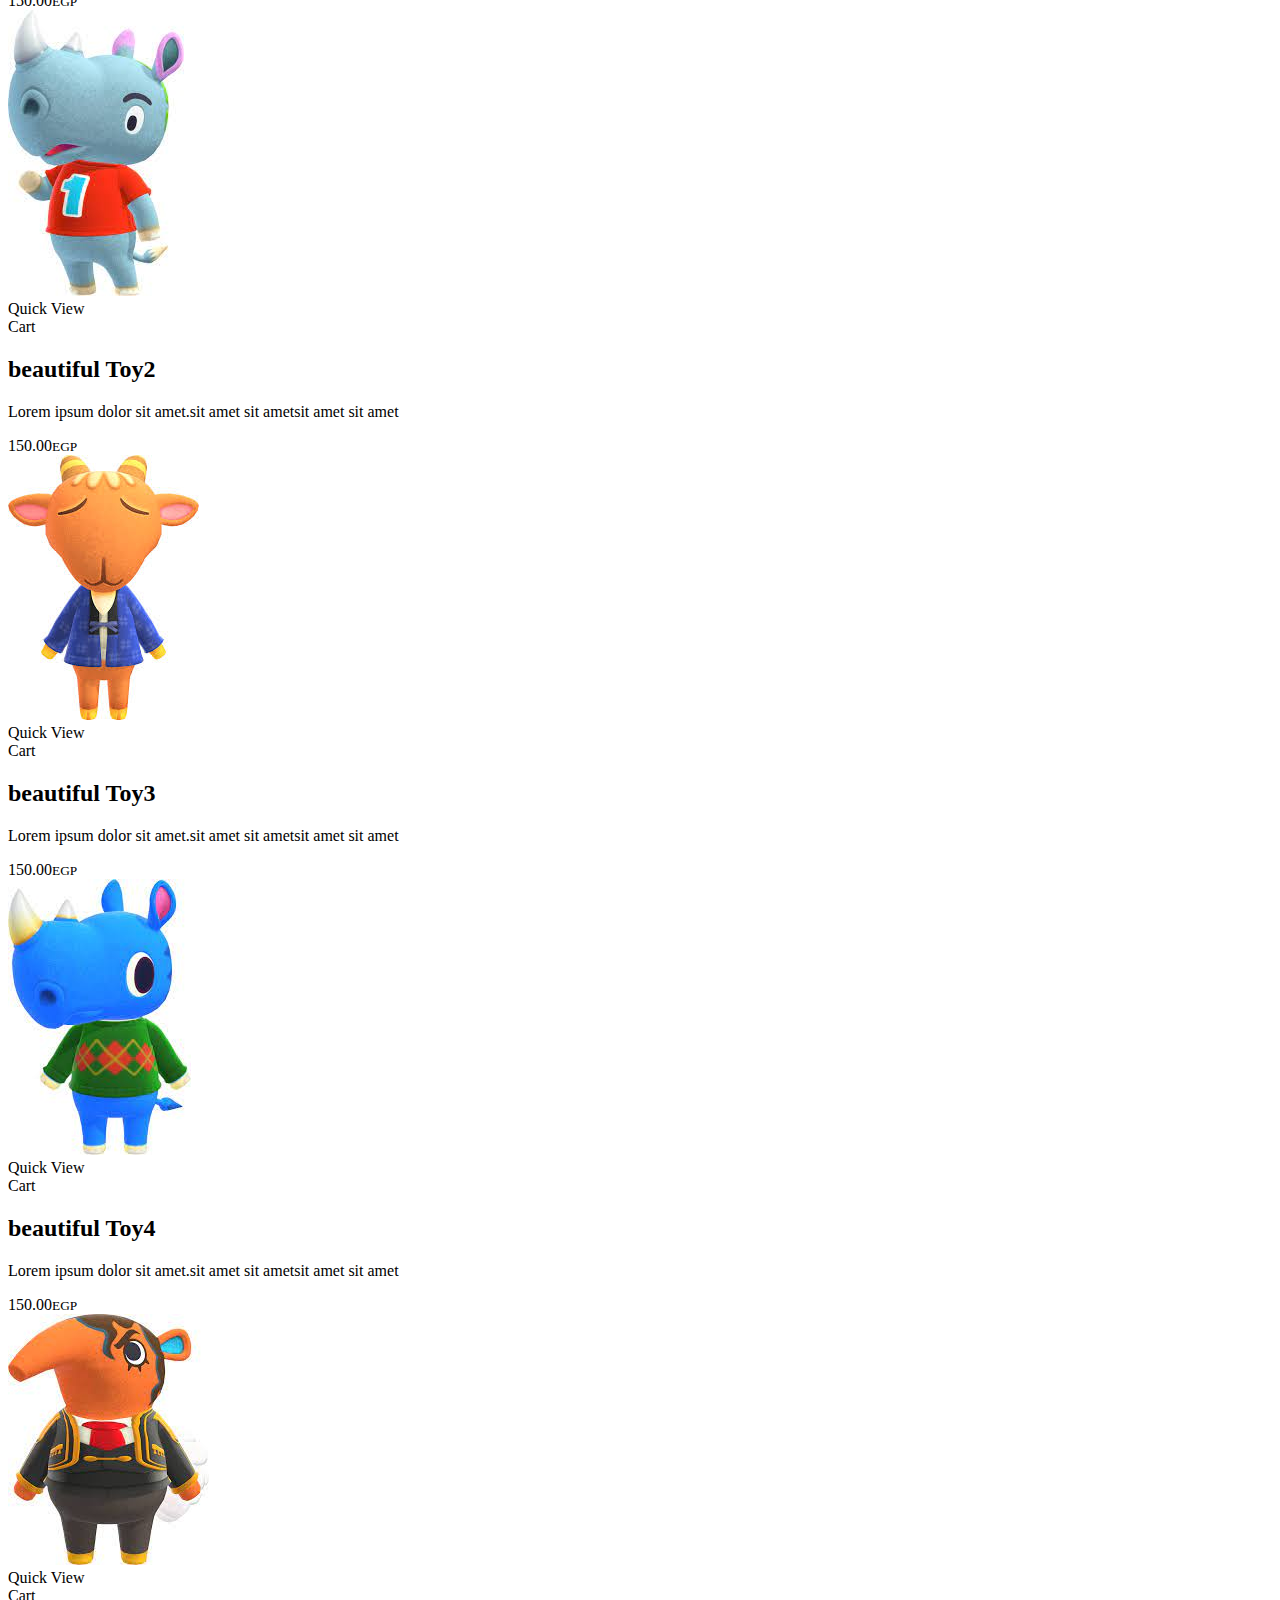
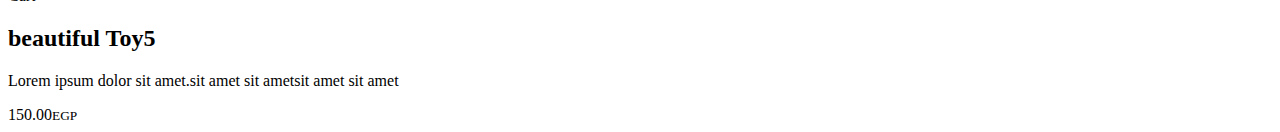
==== commit baf2eceb: "Add files via upload" ====
--- a/index.html
+++ b/index.html
@@ -1,89 +1,89 @@
-<!DOCTYPE html>
-<html lang="en">
-
-<head>
-    <meta charset="UTF-8">
-    <meta http-equiv="X-UA-Compatible" content="IE=edge">
-    <meta name="viewport" content="width=device-width, initial-scale=1.0">
-    <link rel="stylesheet" href="https://cdnjs.cloudflare.com/ajax/libs/font-awesome/6.2.1/css/all.min.css"
-        integrity="sha512-MV7K8+y+gLIBoVD59lQIYicR65iaqukzvf/nwasF0nqhPay5w/9lJmVM2hMDcnK1OnMGCdVK+iQrJ7lzPJQd1w=="
-        crossorigin="anonymous" referrerpolicy="no-referrer" />
-    <link rel="stylesheet" href="./maincss/index.css">
-    <title>Demo Store</title>
-</head>
-
-<body>
-    <div class="header">
-        <a href="#" class="logo"><span>Demo</span>Store</a>
-        <ul>
-            <li><a href="index.html">Home</a></li>
-            <li><a href="#">Shop</a></li>
-            <li><a href="#">About</a></li>
-            <li><a href="#">Servecies</a></li>
-            
-            <li><a href="#" class="cart-header ">
-                 <i class="fa-solid fa-cart-shopping cart">
-                    <span class="number-of-cart cart ">0</span>
-                 </i></a>
-
-            </li>
-        </ul>
-    </div>
-    <div class="sec">
-        <div class="text">
-            <p>Lorem ipsum dolor sit amet consectetur adipisicing elit. Labore sed deleniti possimus saepe suscipit
-                nulla earum quam iste laborum impedit!</p>
-            <button class="shop-now">Shop Now</button>
-        </div>
-
-    </div>
-    <div class="products-holder">
-        <a href="#" class="best">Best Sales</a>
-        <div class="products">
-        </div>
-        <i class="fa-solid fa-chevron-left left arrows "></i>
-        <i class="fa-solid fa-chevron-right right arrows"></i>
-    </div>
-    <div class="quick-view">
-
-
-
-    </div>
-    <div class="main-cart">
-        <span class="close" onclick="closeSideSection()">
-            <i class="fa-solid fa-xmark "></i>
-        </span>
-        <div class="cart-items"></div>
-        <div class="sub-total">
-            <div class="total-info">
-                <h1>Subtotal:</h1>
-                <h1 class="final-total"></h1>
-            </div>
-            <hr>
-            <div class="checkOut">
-                <a  class="new">View Full Cart</a>
-            </div>
-        </div>
-
-    </div>
-    <div class="overlay" onclick="closeSideSection()"></div>
-    <!-- <div class="products ">
-
-    </div> -->
-
-   <div class="clothes-sec">
-       <button class="infoSec">All Products</button>
-       <div class="products">
-        
-    </div>
-   </div>
-    <script>
-        document.querySelector("a.cart-header").onclick=(e)=>{
-            e.preventDefault();
-        }
-    </script>
-    <script src="./mainjs/index.js"></script>
-
-</body>
-
+<!DOCTYPE html>
+<html lang="en">
+
+<head>
+    <meta charset="UTF-8">
+    <meta http-equiv="X-UA-Compatible" content="IE=edge">
+    <meta name="viewport" content="width=device-width, initial-scale=1.0">
+    <link rel="stylesheet" href="https://cdnjs.cloudflare.com/ajax/libs/font-awesome/6.2.1/css/all.min.css"
+        integrity="sha512-MV7K8+y+gLIBoVD59lQIYicR65iaqukzvf/nwasF0nqhPay5w/9lJmVM2hMDcnK1OnMGCdVK+iQrJ7lzPJQd1w=="
+        crossorigin="anonymous" referrerpolicy="no-referrer" />
+    <link rel="stylesheet" href="./maincss/index.css">
+    <title>Demo Store</title>
+</head>
+
+<body>
+    <div class="header">
+        <a href="#" class="logo"><span>Demo</span>Store</a>
+        <ul>
+            <li><a href="index.html">Home</a></li>
+            <li><a href="#">Shop</a></li>
+            <li><a href="#">About</a></li>
+            <li><a href="#">Servecies</a></li>
+            
+            <li><a href="#" class="cart-header ">
+                 <i class="fa-solid fa-cart-shopping cart">
+                    <span class="number-of-cart cart ">0</span>
+                 </i></a>
+
+            </li>
+        </ul>
+    </div>
+    <div class="sec">
+        <div class="text">
+            <p>Lorem ipsum dolor sit amet consectetur adipisicing elit. Labore sed deleniti possimus saepe suscipit
+                nulla earum quam iste laborum impedit!</p>
+            <button class="shop-now">Shop Now</button>
+        </div>
+
+    </div>
+    <div class="products-holder">
+        <a href="#" class="best">Best Sales</a>
+        <div class="products">
+        </div>
+        <i class="fa-solid fa-chevron-left left arrows "></i>
+        <i class="fa-solid fa-chevron-right right arrows"></i>
+    </div>
+    <div class="quick-view">
+
+
+
+    </div>
+    <div class="main-cart">
+        <span class="close" onclick="closeSideSection()">
+            <i class="fa-solid fa-xmark "></i>
+        </span>
+        <div class="cart-items"></div>
+        <div class="sub-total">
+            <div class="total-info">
+                <h1>Subtotal:</h1>
+                <h1 class="final-total"></h1>
+            </div>
+            <hr>
+            <div class="checkOut">
+                <a  class="new">View Full Cart</a>
+            </div>
+        </div>
+
+    </div>
+    <div class="overlay" onclick="closeSideSection()"></div>
+    <!-- <div class="products ">
+
+    </div> -->
+
+   <div class="clothes-sec">
+       <button class="infoSec">All Products</button>
+       <div class="products">
+        
+    </div>
+   </div>
+    <script>
+        document.querySelector("a.cart-header").onclick=(e)=>{
+            e.preventDefault();
+        }
+    </script>
+    <script src="./mainjs/index.js"></script>
+
+</body>
+
 </html>